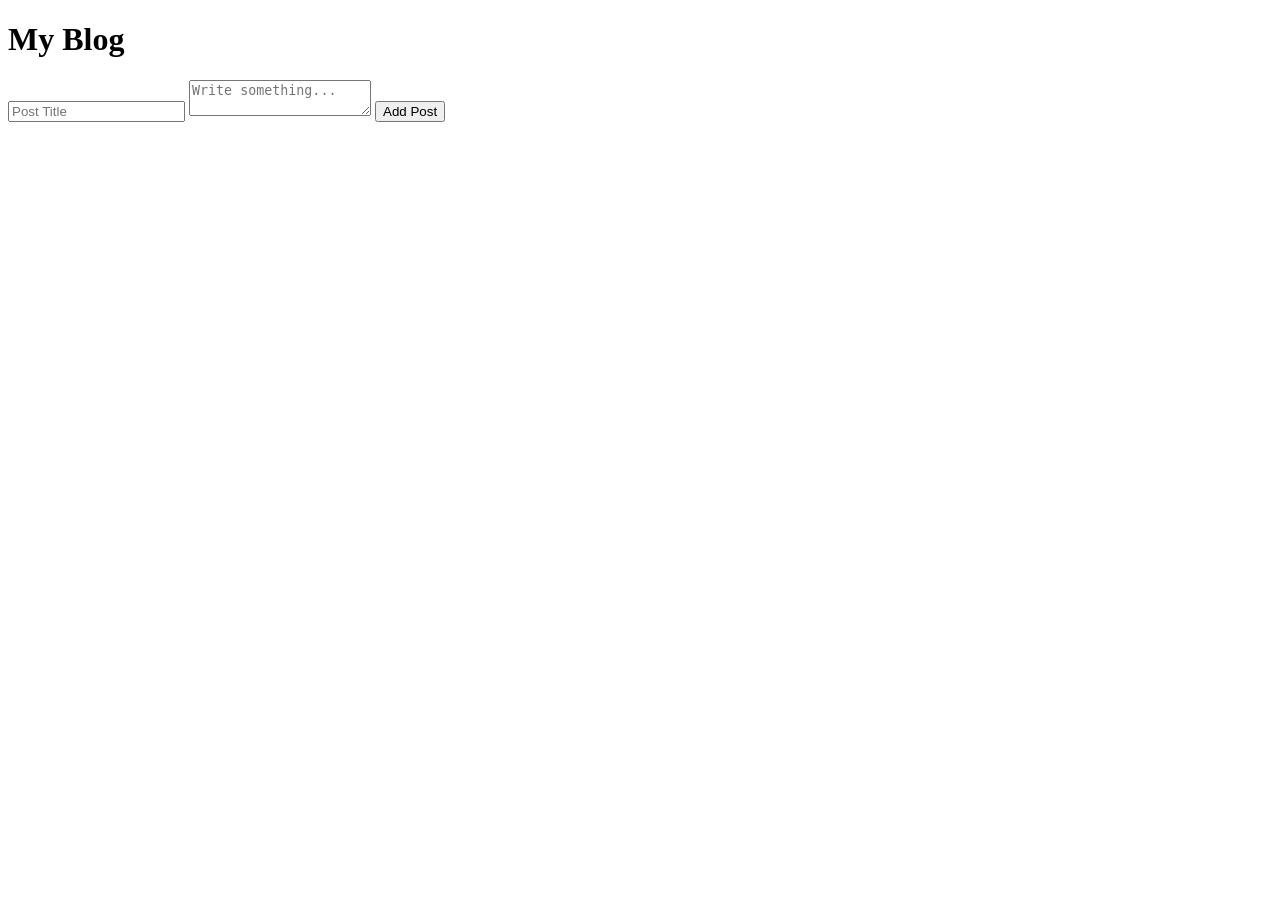
==== index.html @ 2066395e "Create index.html" ====
<!DOCTYPE html>
<html lang="en">
<head>
  <meta charset="UTF-8">
  <meta name="viewport" content="width=device-width, initial-scale=1.0">
  <title>Simple Blog</title>
  <link rel="stylesheet" href="styles.css">
</head>
<body>
  <h1>My Blog</h1>

  <!-- Post Form -->
  <form id="postForm">
    <input type="text" id="title" placeholder="Post Title" required>
    <textarea id="content" placeholder="Write something..." required></textarea>
    <button type="submit">Add Post</button>
  </form>

  <!-- Posts Container -->
  <div id="posts"></div>

  <script src="app.js"></script>
</body>
</html>
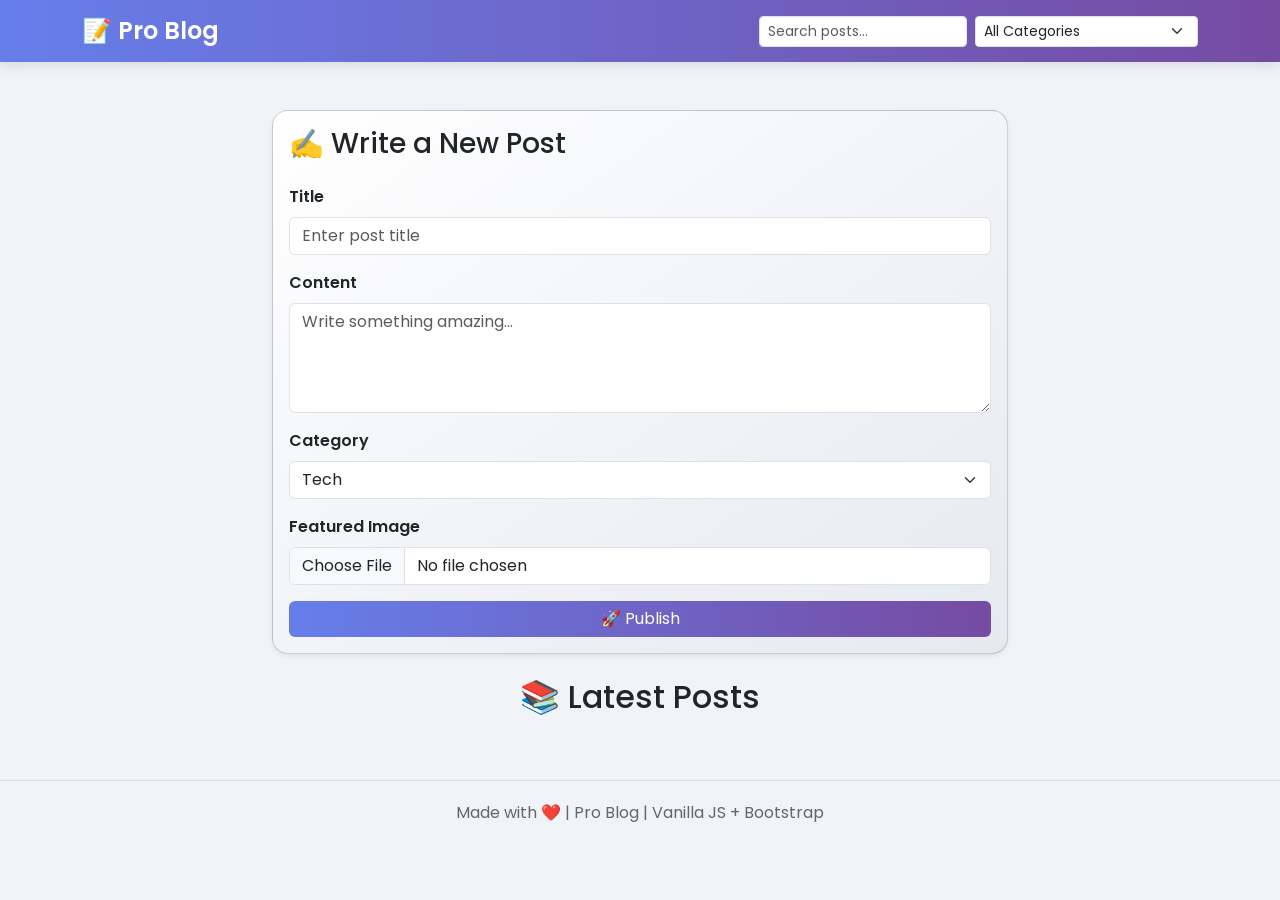
==== commit d25d228b: "Update index.html" ====
--- a/index.html
+++ b/index.html
@@ -2,23 +2,191 @@
 <html lang="en">
 <head>
   <meta charset="UTF-8">
-  <meta name="viewport" content="width=device-width, initial-scale=1.0">
-  <title>Simple Blog</title>
-  <link rel="stylesheet" href="styles.css">
+  <title>Pro Blog</title>
+  <link href="https://cdn.jsdelivr.net/npm/bootstrap@5.3.0/dist/css/bootstrap.min.css" rel="stylesheet">
+  <link href="https://fonts.googleapis.com/css2?family=Poppins:wght@400;600&display=swap" rel="stylesheet">
+  <style>
+    body {
+      font-family: 'Poppins', sans-serif;
+      background: #f0f3f8;
+      margin:0;
+      padding:0;
+    }
+    .navbar {
+      background: linear-gradient(90deg, #667eea, #764ba2);
+      box-shadow: 0 4px 12px rgba(0,0,0,0.1);
+    }
+    .navbar-brand {
+      font-weight: 600;
+      font-size: 1.5rem;
+    }
+    .card {
+      border-radius: 16px;
+      overflow: hidden;
+      transition: transform 0.3s ease, box-shadow 0.3s ease;
+      background: linear-gradient(145deg, #ffffff, #e6e9f0);
+    }
+    .card:hover {
+      transform: translateY(-8px) scale(1.02);
+      box-shadow: 0 15px 35px rgba(0,0,0,0.2);
+    }
+    .post-img {
+      width: 100%;
+      height: 200px;
+      object-fit: cover;
+      border-bottom: 1px solid #ddd;
+      transition: transform 0.3s ease;
+    }
+    .post-img:hover {
+      transform: scale(1.05);
+    }
+    .badge {
+      font-size: 0.75rem;
+    }
+    .like-btn {
+      border: none;
+      background: none;
+      font-size: 1.1rem;
+      cursor: pointer;
+      color: #e74c3c;
+      transition: transform 0.2s ease;
+    }
+    .like-btn:hover {
+      transform: scale(1.3);
+    }
+    footer {
+      text-align: center;
+      padding: 20px;
+      margin-top: 40px;
+      color: #666;
+      border-top: 1px solid #ddd;
+    }
+    #posts .card-body {
+      display: flex;
+      flex-direction: column;
+    }
+    #posts .card-text {
+      flex-grow:1;
+    }
+    input, textarea, select {
+      transition: box-shadow 0.3s ease;
+    }
+    input:focus, textarea:focus, select:focus {
+      box-shadow: 0 0 8px rgba(102,126,234,0.5);
+      outline: none;
+    }
+    .btn-primary {
+      background: linear-gradient(90deg, #667eea, #764ba2);
+      border: none;
+    }
+    .btn-primary:hover {
+      background: linear-gradient(90deg, #764ba2, #667eea);
+    }
+    .modal-content {
+      border-radius: 16px;
+    }
+  </style>
 </head>
 <body>
-  <h1>My Blog</h1>
+  <!-- Navbar -->
+  <nav class="navbar navbar-dark">
+    <div class="container d-flex justify-content-between">
+      <a class="navbar-brand" href="#">📝 Pro Blog</a>
+      <form class="d-flex">
+        <input id="searchInput" class="form-control form-control-sm me-2" type="search" placeholder="Search posts...">
+        <select id="categoryFilter" class="form-select form-select-sm">
+          <option value="">All Categories</option>
+          <option value="Tech">Tech</option>
+          <option value="Lifestyle">Lifestyle</option>
+          <option value="Travel">Travel</option>
+          <option value="Food">Food</option>
+          <option value="Other">Other</option>
+        </select>
+      </form>
+    </div>
+  </nav>
 
-  <!-- Post Form -->
-  <form id="postForm">
-    <input type="text" id="title" placeholder="Post Title" required>
-    <textarea id="content" placeholder="Write something..." required></textarea>
-    <button type="submit">Add Post</button>
-  </form>
+  <!-- Main Container -->
+  <div class="container mt-5">
+    <!-- Form -->
+    <div class="row justify-content-center mb-4">
+      <div class="col-md-8">
+        <div class="card shadow-sm">
+          <div class="card-body">
+            <h3 class="mb-4">✍️ Write a New Post</h3>
+            <form id="postForm">
+              <div class="mb-3">
+                <label class="form-label fw-semibold">Title</label>
+                <input type="text" id="title" class="form-control" placeholder="Enter post title" required>
+              </div>
+              <div class="mb-3">
+                <label class="form-label fw-semibold">Content</label>
+                <textarea id="content" class="form-control" rows="4" placeholder="Write something amazing..." required></textarea>
+              </div>
+              <div class="mb-3">
+                <label class="form-label fw-semibold">Category</label>
+                <select id="category" class="form-select" required>
+                  <option value="Tech">Tech</option>
+                  <option value="Lifestyle">Lifestyle</option>
+                  <option value="Travel">Travel</option>
+                  <option value="Food">Food</option>
+                  <option value="Other">Other</option>
+                </select>
+              </div>
+              <div class="mb-3">
+                <label class="form-label fw-semibold">Featured Image</label>
+                <input type="file" id="image" class="form-control" accept="image/*">
+              </div>
+              <button type="submit" class="btn btn-primary w-100">🚀 Publish</button>
+            </form>
+          </div>
+        </div>
+      </div>
+    </div>
 
-  <!-- Posts Container -->
-  <div id="posts"></div>
+    <!-- Posts -->
+    <h2 class="mb-4 text-center">📚 Latest Posts</h2>
+    <div class="row" id="posts"></div>
+  </div>
 
+  <!-- Modal for Read More -->
+  <div class="modal fade" id="readMoreModal" tabindex="-1">
+    <div class="modal-dialog modal-lg">
+      <div class="modal-content">
+        <div class="modal-header">
+          <h5 class="modal-title" id="modalTitle"></h5>
+          <button type="button" class="btn-close" data-bs-dismiss="modal"></button>
+        </div>
+        <div class="modal-body">
+          <img id="modalImage" class="img-fluid mb-3 d-none" alt="Post Image">
+          <div id="modalContent" class="mb-3"></div>
+
+          <!-- Comments Section -->
+          <hr>
+          <h6>💬 Comments</h6>
+          <ul id="commentsList" class="list-group mb-3"></ul>
+          <div class="input-group mb-2">
+            <input type="text" id="commentNameInput" class="form-control" placeholder="Your Name">
+          </div>
+          <div class="input-group">
+            <input type="text" id="commentInput" class="form-control" placeholder="Add a comment...">
+            <button class="btn btn-primary" id="addCommentBtn">Post</button>
+          </div>
+        </div>
+        <div class="modal-footer">
+          <span class="badge bg-secondary" id="modalCategory"></span>
+          <small class="text-muted ms-2" id="modalDate"></small>
+        </div>
+      </div>
+    </div>
+  </div>
+
+  <!-- Footer -->
+  <footer>
+    <p>Made with ❤️ | Pro Blog | Vanilla JS + Bootstrap</p>
+  </footer>
+
+  <script src="https://cdn.jsdelivr.net/npm/bootstrap@5.3.0/dist/js/bootstrap.bundle.min.js"></script>
   <script src="app.js"></script>
 </body>
 </html>
